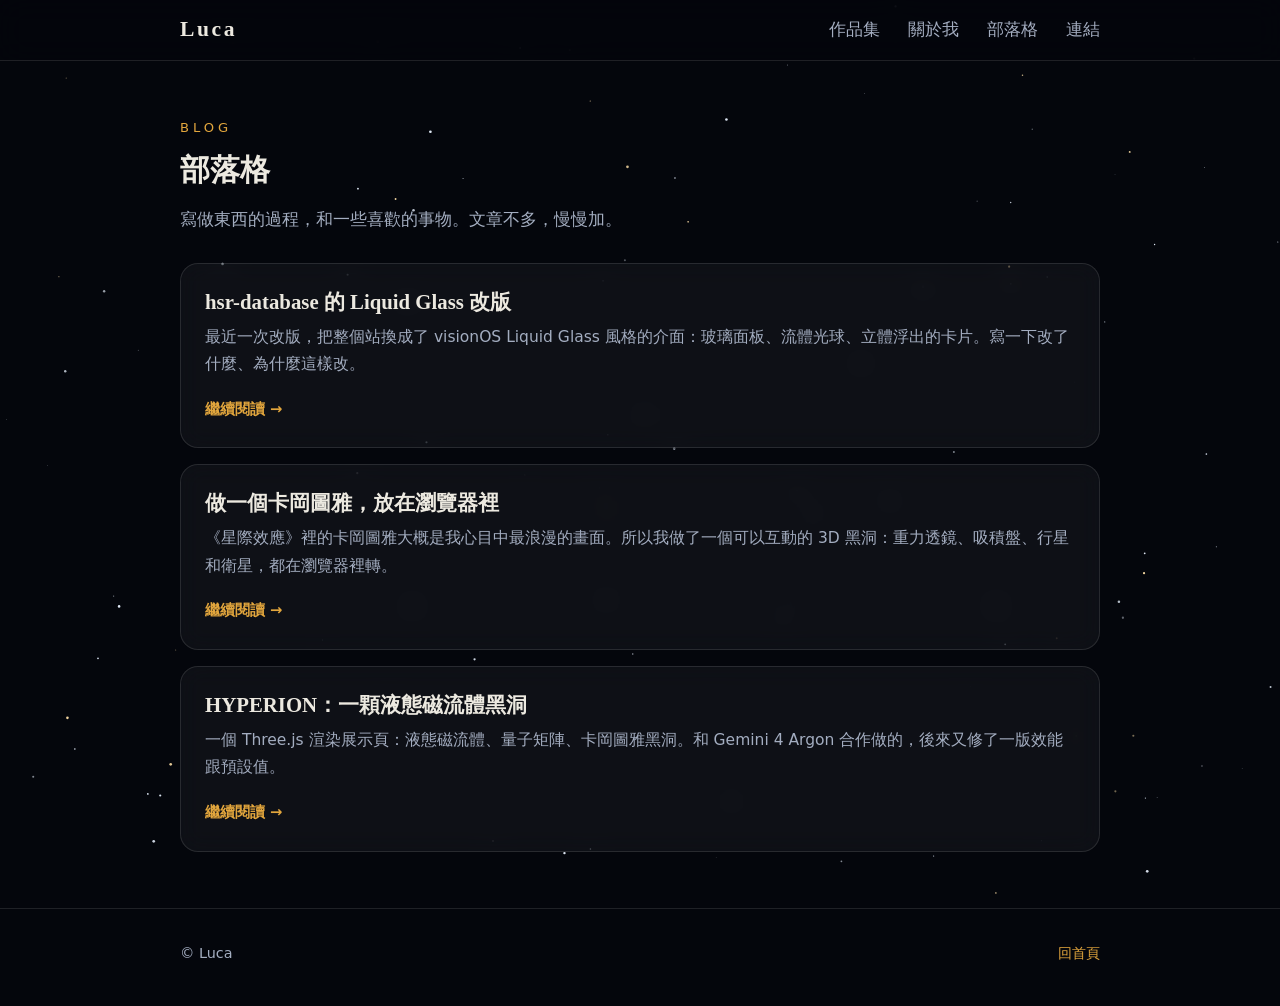
==== blog/index.html @ 2152fb82 "Initial commit: personal portfolio site" ====
<!DOCTYPE html>
<html lang="zh-Hant">
<head>
  <meta charset="UTF-8">
  <meta name="viewport" content="width=device-width, initial-scale=1.0">
  <meta name="description" content="Luca 的部落格：寫做東西的過程、喜歡的宇宙和遊戲。">
  <title>部落格 — Luca</title>
  <link rel="stylesheet" href="../assets/css/style.css">
</head>
<body>
  <canvas id="stars" aria-hidden="true"></canvas>

  <header class="site-header">
    <div class="container header-inner">
      <a class="brand" href="../index.html">Luca</a>
      <button class="nav-toggle" type="button" aria-expanded="false" aria-label="開啟選單">☰</button>
      <nav class="site-nav" aria-label="主選單">
        <a href="../index.html#works">作品集</a>
        <a href="../index.html#about">關於我</a>
        <a href="index.html">部落格</a>
        <a href="../index.html#links">連結</a>
      </nav>
    </div>
  </header>

  <main>
    <section class="section">
      <div class="container">
        <p class="section-label">BLOG</p>
        <h2>部落格</h2>
        <p class="section-intro">寫做東西的過程，和一些喜歡的事物。文章不多，慢慢加。</p>

        <!-- 新增文章的方法：複製一篇 blog/*.html 改內容，
             再在下面列表加一個 <li class="post-item"> 即可。 -->
        <ul class="post-list">
          <li class="post-item">
            <h3><a href="hsr-database.html">hsr-database 的 Liquid Glass 改版</a></h3>
            <p>最近一次改版，把整個站換成了 visionOS Liquid Glass 風格的介面：玻璃面板、流體光球、立體浮出的卡片。寫一下改了什麼、為什麼這樣改。</p>
            <a class="read-more" href="hsr-database.html">繼續閱讀 →</a>
          </li>
          <li class="post-item">
            <h3><a href="gargantua.html">做一個卡岡圖雅，放在瀏覽器裡</a></h3>
            <p>《星際效應》裡的卡岡圖雅大概是我心目中最浪漫的畫面。所以我做了一個可以互動的 3D 黑洞：重力透鏡、吸積盤、行星和衛星，都在瀏覽器裡轉。</p>
            <a class="read-more" href="gargantua.html">繼續閱讀 →</a>
          </li>
          <li class="post-item">
            <h3><a href="hyperion.html">HYPERION：一顆液態磁流體黑洞</a></h3>
            <p>一個 Three.js 渲染展示頁：液態磁流體、量子矩陣、卡岡圖雅黑洞。和 Gemini 4 Argon 合作做的，後來又修了一版效能跟預設值。</p>
            <a class="read-more" href="hyperion.html">繼續閱讀 →</a>
          </li>
        </ul>
      </div>
    </section>
  </main>

  <footer class="site-footer">
    <div class="container">
      <span>© Luca</span>
      <span><a href="../index.html">回首頁</a></span>
    </div>
  </footer>

  <script src="../assets/js/main.js"></script>
</body>
</html>
---- assets/css/style.css ----
/* Luca — 個人網站樣式
   深空黑 + 星空 + 玻璃面板。手機優先，響應式。
   注意：本站刻意不用線性漸層。 */

:root {
  --bg: #04060c;
  --bg-soft: #0a0f1a;
  --panel: rgba(255, 255, 255, 0.045);
  --panel-border: rgba(255, 255, 255, 0.11);
  --panel-border-hover: rgba(226, 166, 61, 0.45);
  --text: #ece9e0;
  --muted: #a3adc0;
  --accent: #e2a63d;
  --accent-ink: #1a1206;
  --accent-soft: rgba(226, 166, 61, 0.13);
  --radius: 18px;
  --max: 960px;
  --serif: "Noto Serif TC", "Songti TC", Georgia, "Times New Roman", serif;
  --sans: "Noto Sans TC", "PingFang TC", "Microsoft JhengHei", system-ui, -apple-system, "Segoe UI", sans-serif;
}

* { box-sizing: border-box; }

html { scroll-behavior: smooth; }

body {
  margin: 0;
  background: var(--bg);
  color: var(--text);
  font-family: var(--sans);
  font-size: 17px;
  line-height: 1.75;
  -webkit-font-smoothing: antialiased;
}

/* 星空畫布：固定在背景，內容在其上 */
#stars {
  position: fixed;
  inset: 0;
  z-index: -1;
  pointer-events: none;
}

a { color: var(--accent); text-decoration: none; }
a:hover { text-decoration: underline; }

h1, h2, h3 { font-family: var(--serif); line-height: 1.35; margin: 0; }
p { margin: 0 0 1em; }
p:last-child { margin-bottom: 0; }

.container {
  width: 100%;
  max-width: var(--max);
  margin: 0 auto;
  padding: 0 20px;
}

/* ── 頂部導覽 ── */
.site-header {
  position: sticky;
  top: 0;
  z-index: 10;
  background: rgba(4, 6, 12, 0.82);
  backdrop-filter: blur(14px);
  -webkit-backdrop-filter: blur(14px);
  border-bottom: 1px solid var(--panel-border);
}

.header-inner {
  display: flex;
  align-items: center;
  justify-content: space-between;
  min-height: 60px;
}

.brand {
  font-family: var(--serif);
  font-size: 1.35rem;
  font-weight: 700;
  letter-spacing: 0.12em;
  color: var(--text);
}
.brand:hover { text-decoration: none; color: var(--accent); }

.nav-toggle {
  background: none;
  border: 1px solid var(--panel-border);
  border-radius: 10px;
  color: var(--text);
  font-size: 1.1rem;
  line-height: 1;
  padding: 8px 12px;
  cursor: pointer;
}

.site-nav { display: none; }
.site-header.nav-open .site-nav {
  display: flex;
  flex-direction: column;
  gap: 4px;
  padding: 8px 0 16px;
}
.site-nav a {
  color: var(--muted);
  padding: 8px 4px;
  border-bottom: 1px solid transparent;
}
.site-nav a:hover { color: var(--text); text-decoration: none; }

/* ── Hero ── */
.hero { padding: 84px 0 56px; }
.hero .eyebrow {
  color: var(--accent);
  font-size: 0.85rem;
  letter-spacing: 0.28em;
  margin-bottom: 18px;
}
.hero h1 {
  font-size: clamp(3.2rem, 14vw, 5.6rem);
  letter-spacing: 0.06em;
  margin-bottom: 20px;
}
.hero h1 .dot { color: var(--accent); }
.hero .lede {
  font-size: 1.12rem;
  color: var(--muted);
  max-width: 34em;
  margin-bottom: 32px;
}
.hero-actions { display: flex; flex-wrap: wrap; gap: 12px; }

.btn {
  display: inline-block;
  padding: 11px 22px;
  border-radius: 999px;
  font-size: 0.98rem;
  background: var(--accent);
  color: var(--accent-ink);
  font-weight: 700;
  border: 1px solid var(--accent);
}
.btn:hover { text-decoration: none; filter: brightness(1.08); }
.btn-ghost {
  background: transparent;
  color: var(--text);
  border: 1px solid var(--panel-border);
  font-weight: 400;
}
.btn-ghost:hover { border-color: var(--accent); color: var(--accent); filter: none; }

/* ── 區塊 ── */
.section { padding: 56px 0; }
.section-label {
  font-size: 0.82rem;
  letter-spacing: 0.3em;
  color: var(--accent);
  margin-bottom: 10px;
}
.section h2 { font-size: 1.9rem; margin-bottom: 14px; }
.section .section-intro { color: var(--muted); max-width: 38em; margin-bottom: 28px; }

/* ── 作品卡片 ── */
.works-grid {
  display: grid;
  grid-template-columns: 1fr;
  gap: 18px;
}
.work-card {
  background: var(--panel);
  border: 1px solid var(--panel-border);
  border-radius: var(--radius);
  padding: 26px 24px;
  backdrop-filter: blur(12px);
  -webkit-backdrop-filter: blur(12px);
  transition: transform 0.25s ease, border-color 0.25s ease;
}
.work-card:hover {
  transform: translateY(-4px);
  border-color: var(--panel-border-hover);
}
.work-tag {
  display: inline-block;
  font-size: 0.78rem;
  letter-spacing: 0.14em;
  color: var(--accent);
  background: var(--accent-soft);
  border: 1px solid rgba(226, 166, 61, 0.25);
  border-radius: 999px;
  padding: 3px 12px;
  margin-bottom: 14px;
}
.work-card h3 { font-size: 1.45rem; margin-bottom: 10px; }
.work-card p { color: var(--muted); font-size: 0.98rem; }
.work-links { margin-top: 18px; display: flex; flex-wrap: wrap; gap: 16px; }
.work-links a { font-size: 0.95rem; font-weight: 700; }
.work-links .repo {
  color: var(--muted);
  font-size: 0.85rem;
  font-weight: 400;
}

/* ── 關於我 ── */
.about-panel {
  background: var(--panel);
  border: 1px solid var(--panel-border);
  border-radius: var(--radius);
  padding: 28px 24px;
  backdrop-filter: blur(12px);
  -webkit-backdrop-filter: blur(12px);
}
.about-panel p { color: var(--muted); }
.about-panel p strong { color: var(--text); font-weight: 700; }
.about-list { list-style: none; padding: 0; margin: 0; }
.about-list li {
  padding: 10px 0 10px 26px;
  position: relative;
  color: var(--muted);
  border-top: 1px solid var(--panel-border);
}
.about-list li:first-child { border-top: none; }
.about-list li::before {
  content: "✦";
  position: absolute;
  left: 0;
  top: 11px;
  color: var(--accent);
  font-size: 0.8rem;
}
.about-list li strong { color: var(--text); }

/* ── 連結 ── */
.link-grid {
  display: grid;
  grid-template-columns: 1fr;
  gap: 14px;
}
.link-card {
  display: flex;
  align-items: center;
  justify-content: space-between;
  gap: 16px;
  background: var(--panel);
  border: 1px solid var(--panel-border);
  border-radius: var(--radius);
  padding: 20px 22px;
  backdrop-filter: blur(12px);
  -webkit-backdrop-filter: blur(12px);
  color: var(--text);
  transition: border-color 0.25s ease, transform 0.25s ease;
}
.link-card:hover { text-decoration: none; border-color: var(--panel-border-hover); transform: translateY(-2px); }
.link-card .link-name { font-family: var(--serif); font-size: 1.15rem; }
.link-card .link-handle { color: var(--muted); font-size: 0.92rem; }
.link-card .link-arrow { color: var(--accent); font-size: 1.2rem; }

/* ── 部落格 ── */
.post-list { list-style: none; padding: 0; margin: 0; display: grid; gap: 16px; }
.post-item {
  background: var(--panel);
  border: 1px solid var(--panel-border);
  border-radius: var(--radius);
  padding: 24px;
  backdrop-filter: blur(12px);
  -webkit-backdrop-filter: blur(12px);
  transition: transform 0.25s ease, border-color 0.25s ease;
}
.post-item:hover { transform: translateY(-3px); border-color: var(--panel-border-hover); }
.post-item h3 { font-size: 1.3rem; margin-bottom: 8px; }
.post-item h3 a { color: var(--text); }
.post-item h3 a:hover { color: var(--accent); text-decoration: none; }
.post-item p { color: var(--muted); font-size: 0.97rem; }
.post-item .read-more { font-size: 0.92rem; font-weight: 700; }

.article { padding: 64px 0 72px; }
.article header { margin-bottom: 32px; }
.article h1 { font-size: clamp(1.7rem, 6vw, 2.4rem); margin-bottom: 14px; }
.article .article-lede { color: var(--muted); font-size: 1.05rem; }
.article .article-body p { margin-bottom: 1.2em; }
.article .article-body p:first-of-type::first-letter {
  font-family: var(--serif);
  font-size: 2.1em;
  line-height: 1;
  color: var(--accent);
  padding-right: 4px;
}
.back-link { display: inline-block; margin-top: 36px; font-weight: 700; }

/* ── 頁尾 ── */
.site-footer {
  border-top: 1px solid var(--panel-border);
  padding: 32px 0 40px;
  color: var(--muted);
  font-size: 0.9rem;
}
.site-footer .container { display: flex; flex-wrap: wrap; gap: 8px 24px; justify-content: space-between; }

/* ── 桌面版 ── */
@media (min-width: 640px) {
  .works-grid { grid-template-columns: 1fr 1fr; }
  .link-grid { grid-template-columns: 1fr 1fr; }
  .hero { padding: 110px 0 72px; }
}

@media (min-width: 760px) {
  .nav-toggle { display: none; }
  .site-nav { display: flex; gap: 28px; align-items: center; }
  .site-header.nav-open .site-nav { padding: 0; flex-direction: row; }
  .site-nav a { padding: 0; }
  .header-inner { flex-wrap: nowrap; }
}

/* 減少動態偏好：關掉平滑捲動與卡片動畫 */
@media (prefers-reduced-motion: reduce) {
  html { scroll-behavior: auto; }
  .work-card, .post-item, .link-card { transition: none; }
}
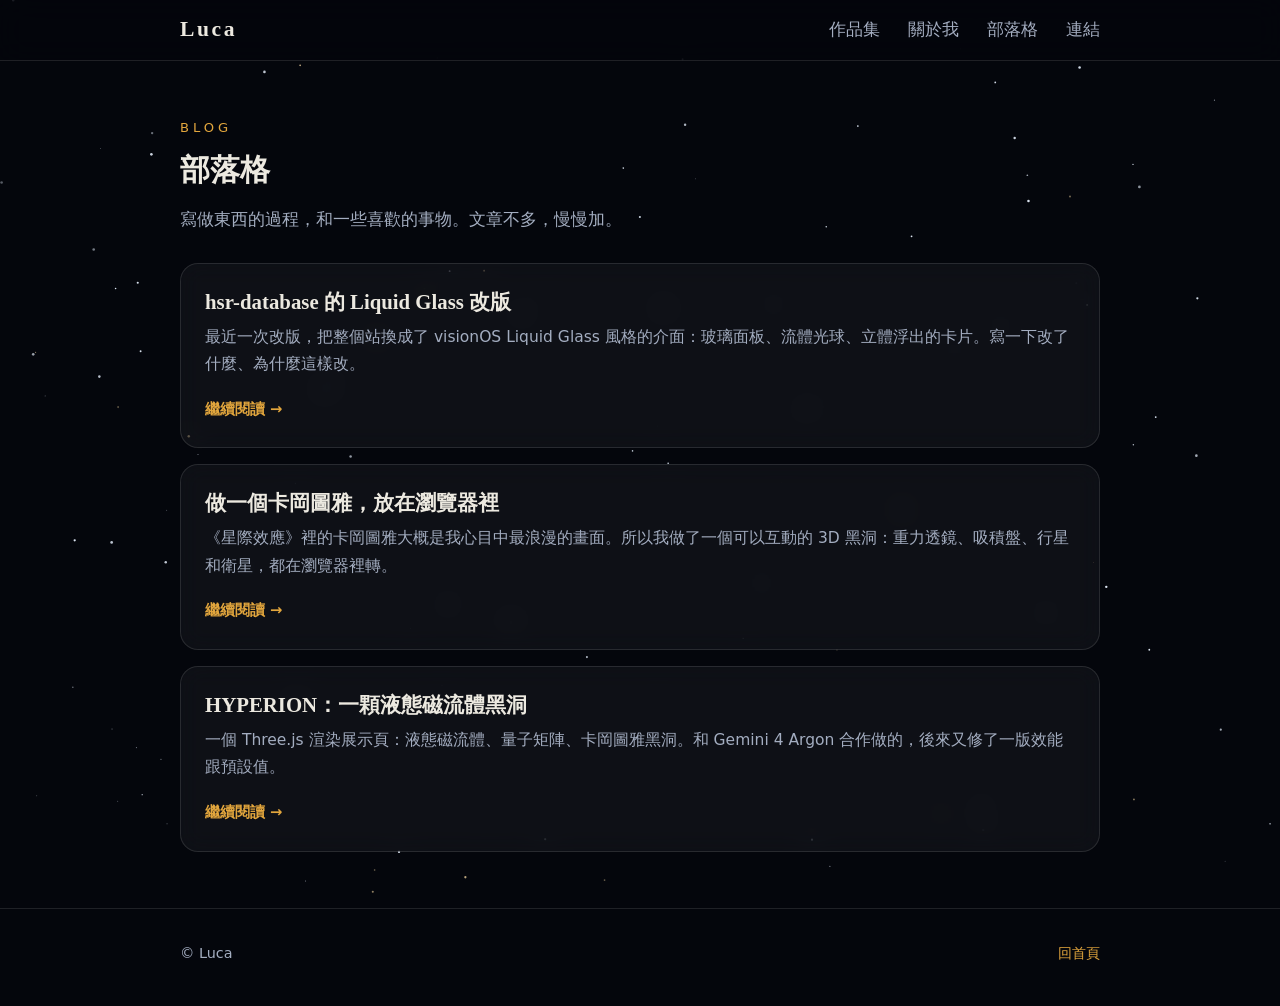
==== commit b11821df: "fix(nav): mobile menu drops to full-width row; feat: hero entrance and scroll-reveal animations" ====
--- a/blog/index.html
+++ b/blog/index.html
@@ -31,19 +31,19 @@
         <p class="section-intro">寫做東西的過程，和一些喜歡的事物。文章不多，慢慢加。</p>
 
         <!-- 新增文章的方法：複製一篇 blog/*.html 改內容，
-             再在下面列表加一個 <li class="post-item"> 即可。 -->
+             再在下面列表加一個 <li class="post-item reveal"> 即可。 -->
         <ul class="post-list">
-          <li class="post-item">
+          <li class="post-item reveal">
             <h3><a href="hsr-database.html">hsr-database 的 Liquid Glass 改版</a></h3>
             <p>最近一次改版，把整個站換成了 visionOS Liquid Glass 風格的介面：玻璃面板、流體光球、立體浮出的卡片。寫一下改了什麼、為什麼這樣改。</p>
             <a class="read-more" href="hsr-database.html">繼續閱讀 →</a>
           </li>
-          <li class="post-item">
+          <li class="post-item reveal">
             <h3><a href="gargantua.html">做一個卡岡圖雅，放在瀏覽器裡</a></h3>
             <p>《星際效應》裡的卡岡圖雅大概是我心目中最浪漫的畫面。所以我做了一個可以互動的 3D 黑洞：重力透鏡、吸積盤、行星和衛星，都在瀏覽器裡轉。</p>
             <a class="read-more" href="gargantua.html">繼續閱讀 →</a>
           </li>
-          <li class="post-item">
+          <li class="post-item reveal">
             <h3><a href="hyperion.html">HYPERION：一顆液態磁流體黑洞</a></h3>
             <p>一個 Three.js 渲染展示頁：液態磁流體、量子矩陣、卡岡圖雅黑洞。和 Gemini 4 Argon 合作做的，後來又修了一版效能跟預設值。</p>
             <a class="read-more" href="hyperion.html">繼續閱讀 →</a>
--- a/assets/css/style.css
+++ b/assets/css/style.css
@@ -70,6 +70,7 @@
   display: flex;
   align-items: center;
   justify-content: space-between;
+  flex-wrap: wrap;
   min-height: 60px;
 }
 
@@ -97,8 +98,11 @@
 .site-header.nav-open .site-nav {
   display: flex;
   flex-direction: column;
+  flex-basis: 100%;
   gap: 4px;
   padding: 8px 0 16px;
+  border-top: 1px solid var(--panel-border);
+  margin-top: 8px;
 }
 .site-nav a {
   color: var(--muted);
@@ -128,6 +132,24 @@
   margin-bottom: 32px;
 }
 .hero-actions { display: flex; flex-wrap: wrap; gap: 12px; }
+
+/* ── 進場與捲動動畫 ── */
+@keyframes rise {
+  from { opacity: 0; transform: translateY(14px); }
+  to { opacity: 1; transform: translateY(0); }
+}
+.hero .eyebrow { animation: rise 0.7s ease both; }
+.hero h1 { animation: rise 0.7s ease 0.08s both; }
+.hero .lede { animation: rise 0.7s ease 0.16s both; }
+.hero-actions { animation: rise 0.7s ease 0.24s both; }
+
+/* 捲動淡入（由 JS 加上 .in；無 JS 時保持可見） */
+.js .reveal {
+  opacity: 0;
+  transform: translateY(14px);
+  transition: opacity 0.6s ease, transform 0.6s ease;
+}
+.js .reveal.in { opacity: 1; transform: translateY(0); }
 
 .btn {
   display: inline-block;
@@ -304,13 +326,15 @@
 @media (min-width: 760px) {
   .nav-toggle { display: none; }
   .site-nav { display: flex; gap: 28px; align-items: center; }
-  .site-header.nav-open .site-nav { padding: 0; flex-direction: row; }
+  .site-header.nav-open .site-nav { padding: 0; flex-direction: row; flex-basis: auto; border-top: none; margin-top: 0; }
   .site-nav a { padding: 0; }
   .header-inner { flex-wrap: nowrap; }
 }
 
-/* 減少動態偏好：關掉平滑捲動與卡片動畫 */
+/* 減少動態偏好：關掉平滑捲動、進場與卡片動畫 */
 @media (prefers-reduced-motion: reduce) {
   html { scroll-behavior: auto; }
   .work-card, .post-item, .link-card { transition: none; }
-}
+  .hero .eyebrow, .hero h1, .hero .lede, .hero-actions { animation: none; }
+  .js .reveal { opacity: 1; transform: none; transition: none; }
+}
